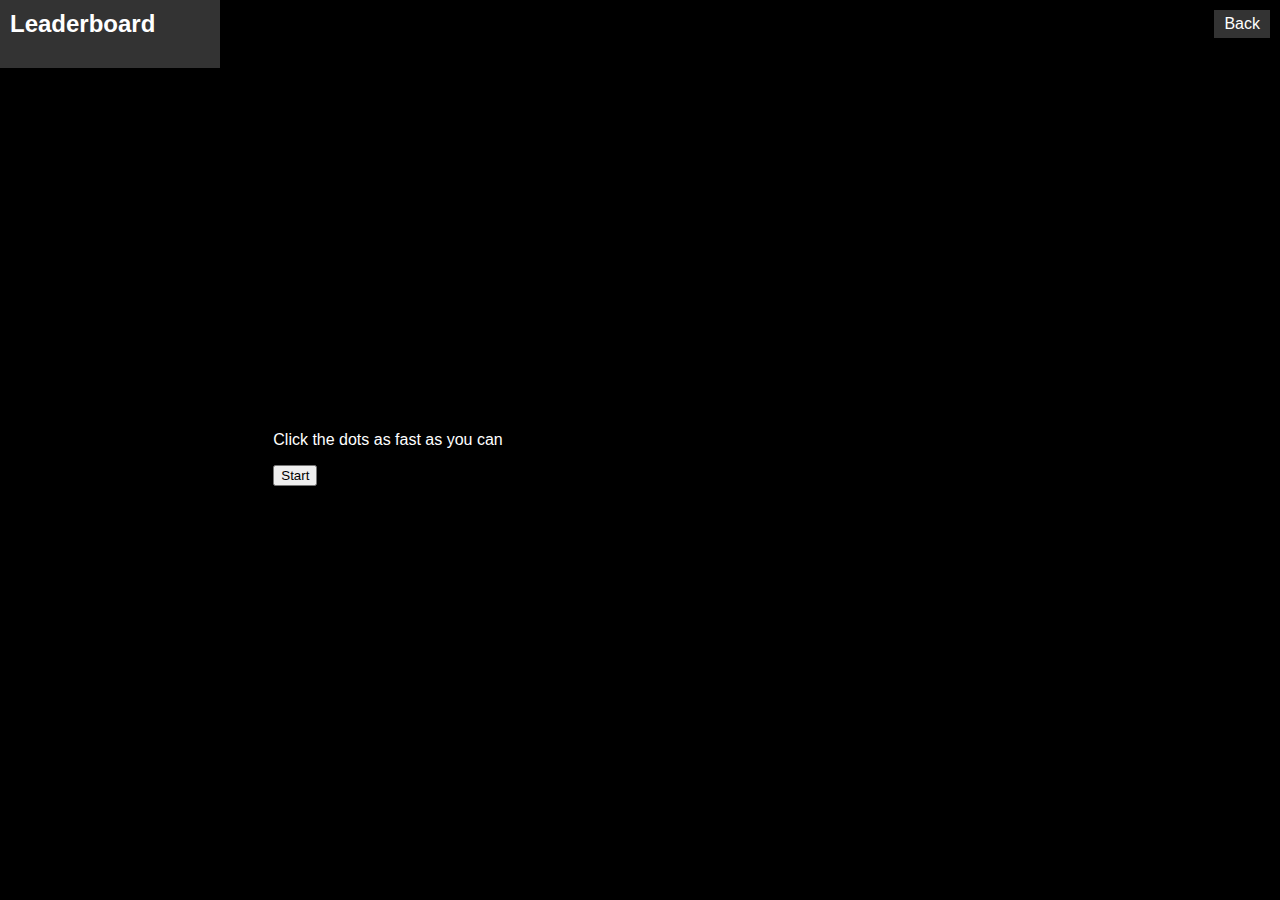
==== food/templates/game.html @ 831cf390 "first" ====
<!DOCTYPE html>
<html lang="en">
<head>
<meta charset="UTF-8">
<meta name="viewport" content="width=device-width, initial-scale=1.0">
<title>Button Game</title>
<style>
  body {
    display: flex;
    justify-content: center;
    align-items: center;
    height: 100vh;
    margin: 0;
    background-color: black; /* Set background color to black */
    color: white; /* Set text color to white */
    font-family: Arial, sans-serif; /* Set font family */
    position: relative; /* Make body relative to allow absolute positioning */
  }
  #container {
    position: relative;
    width: 500px;
    height: 500px;
    border: 2px solid black;
  }
  .dot {
    position: absolute;
    width: 20px;
    height: 20px;
    border-radius: 50%;
    cursor: pointer;
  }
  #endScreen {
    display: none;
    position: absolute;
    top: 0;
    left: 0;
    width: 100%;
    height: 100%;
    background-color: rgba(0, 0, 0, 0.5);
    justify-content: center;
    align-items: center;
  }
  #endScreenContent {
    background-color: #333;
    padding: 20px;
    text-align: center;
  }
  #leaderboard {
    position: fixed;
    left: 0;
    top: 0;
    width: 200px;
    background-color: #333;
    padding: 10px;
  }
  #leaderboard h2 {
    margin-top: 0;
  }
  #backButton {
    position: absolute;
    top: 10px;
    right: 10px;
    padding: 5px 10px;
    cursor: pointer;
    background-color: #333;
    border: none;
    color: white;
    font-size: 16px;
  }
</style>
</head>
<body>

<button id="backButton">Back</button>

<div id="leaderboard">
  <h2>Leaderboard</h2>
  <ul id="userList"></ul>
</div>

<div id="instructions">
  <p>Click the dots as fast as you can</p>
  <button id="startButton">Start</button>
</div>
<div id="container"></div>

<div id="endScreen">
  <div id="endScreenContent">
    <h2>Congratulations!</h2>
    <p>Time taken: <span id="timeTaken"></span> seconds</p>
    <button id="retryButton">Retry</button>
  </div>
</div>

<script>
document.getElementById('startButton').addEventListener('click', startGame);
document.getElementById('retryButton').addEventListener('click', retryGame);
document.getElementById('backButton').addEventListener('click', goBack);

let scores = [];

function startGame() {
  document.getElementById('instructions').style.display = 'none'; // Hide instructions

  // Number of dots to be displayed (random between 14 and 16)
  const numDots = Math.floor(Math.random() * 3) + 14;
  let dotsLeft = numDots;

  // Function to generate a random position
  function randomPosition() {
    return Math.floor(Math.random() * 490); // Adjust to keep dots within the container
  }

  // Create dots
  for (let i = 0; i < numDots; i++) {
    let dot = document.createElement('div');
    dot.classList.add('dot');
    dot.style.left = randomPosition() + 'px';
    dot.style.top = randomPosition() + 'px';
    dot.style.backgroundColor = getRandomColor();
    document.getElementById('container').appendChild(dot);
  }

  // Event listener for dot click
  document.querySelectorAll('.dot').forEach(dot => {
    dot.addEventListener('click', function() {
      dot.style.display = 'none'; // Disappear when clicked
      dotsLeft--;

      if (dotsLeft === 0) {
        endGame();
      }
    });
  });

  function endGame() {
    let finalTime = new Date() - startTime;
    document.getElementById('timeTaken').innerText = (finalTime / 1000).toFixed(2); // Display time taken
    document.getElementById('endScreen').style.display = 'flex'; // Show end screen
    updateLeaderboard(finalTime);
  }

  let startTime = new Date();
}

function retryGame() {
  document.getElementById('endScreen').style.display = 'none'; // Hide end screen
  document.getElementById('instructions').style.display = 'block'; // Show instructions
}

function goBack() {
  window.history.back();
}

function updateLeaderboard(time) {
  let userList = document.getElementById('userList');
  let userName = generateRandomName();
  scores.push({ name: userName, time: time });

  // Sort scores array by time (fastest to slowest)
  scores.sort((a, b) => a.time - b.time);

  // Clear leaderboard before updating
  userList.innerHTML = '';

  // Update leaderboard with sorted scores
  scores.forEach((score, index) => {
    let listItem = document.createElement('li');
    listItem.textContent = score.name + ' - ' + (score.time / 1000).toFixed(2) + 's';
    userList.appendChild(listItem);
  });
}

// Function to generate random color
function getRandomColor() {
  let letters = '0123456789ABCDEF';
  let color = '#';
  for (let i = 0; i < 6; i++) {
    color += letters[Math.floor(Math.random() * 16)];
  }
  return color;
}

// Function to generate random name
function generateRandomName() {
  let adjectives = ['Red', 'Green', 'Blue', 'Yellow', 'Big', 'Small', 'Happy', 'Sad', 'Brave', 'Shy'];
  let animals = ['Cat', 'Dog', 'Bird', 'Elephant', 'Tiger', 'Lion', 'Horse', 'Monkey', 'Giraffe', 'Zebra'];
  let adjective = adjectives[Math.floor(Math.random() * adjectives.length)];
  let animal = animals[Math.floor(Math.random() * animals.length)];
  return adjective + ' ' + animal;
}
</script>

</body>
</html>
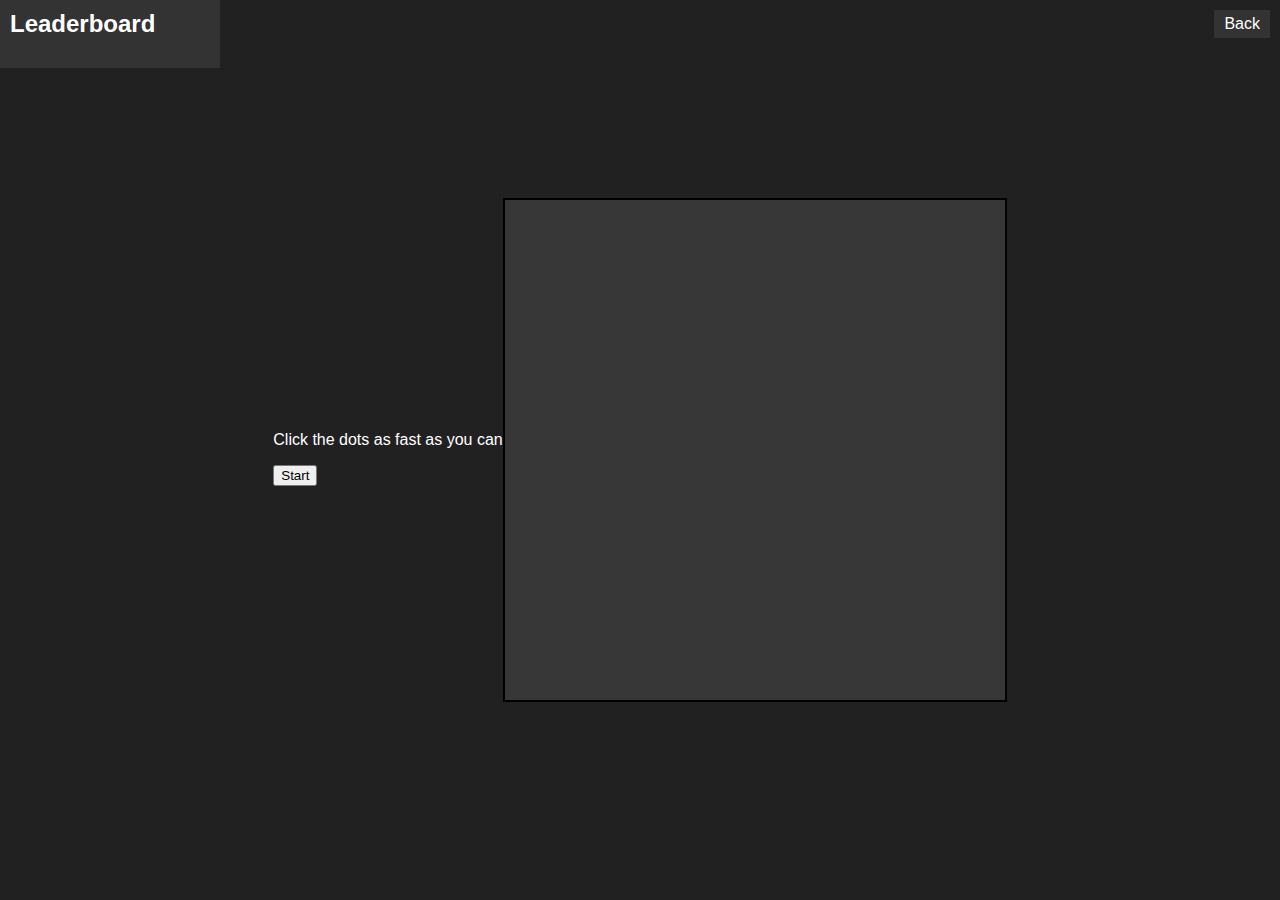
==== commit 5350f5c6: "final commit yaay" ====
--- a/food/templates/game.html
+++ b/food/templates/game.html
@@ -11,7 +11,7 @@
     align-items: center;
     height: 100vh;
     margin: 0;
-    background-color: black; /* Set background color to black */
+    background-color: #212121; /* Set background color to black */
     color: white; /* Set text color to white */
     font-family: Arial, sans-serif; /* Set font family */
     position: relative; /* Make body relative to allow absolute positioning */
@@ -21,6 +21,7 @@
     width: 500px;
     height: 500px;
     border: 2px solid black;
+    background-color: rgb(55, 55, 55)
   }
   .dot {
     position: absolute;
